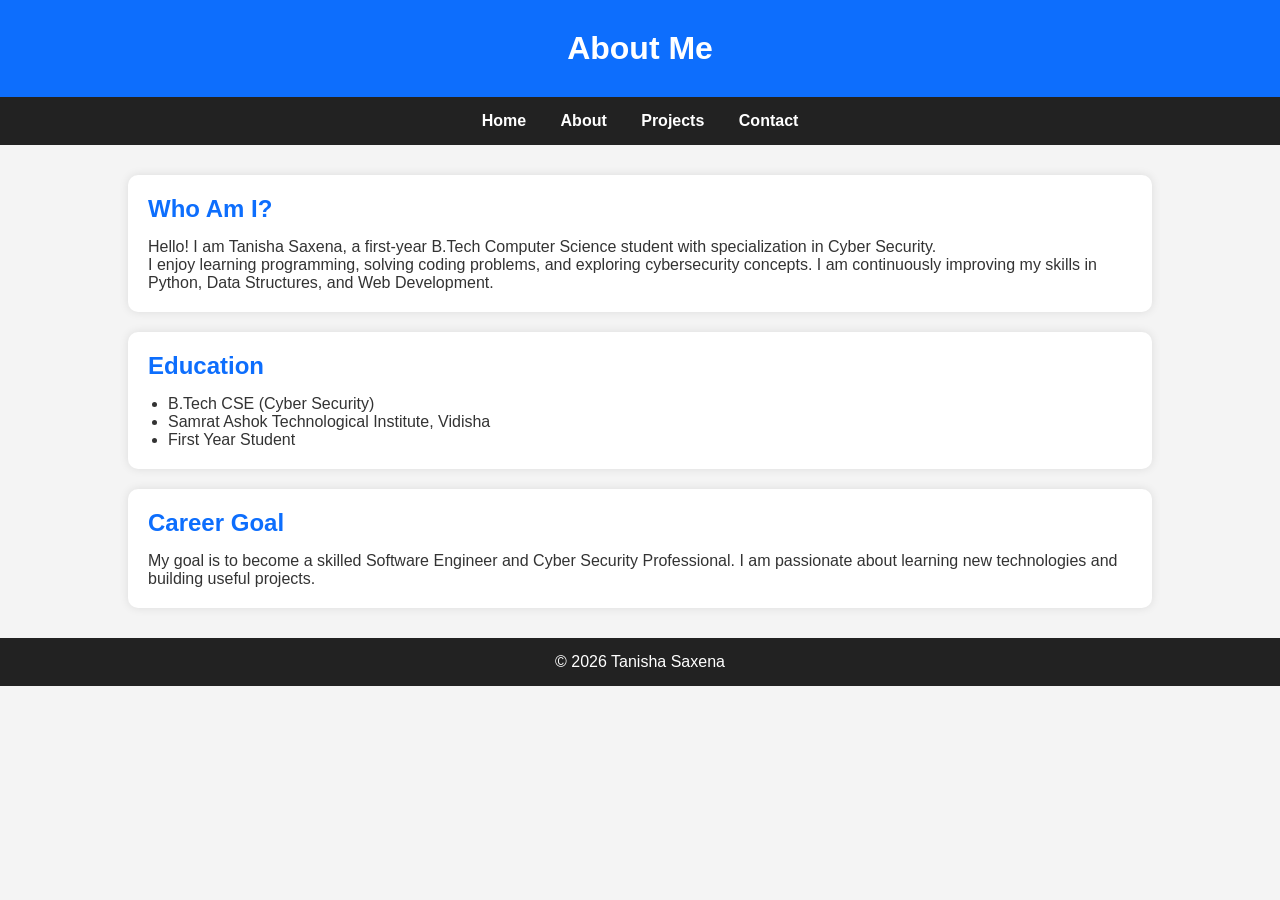
==== about.html @ fe3900c4 "first portfolio project" ====
<!DOCTYPE html>
<html lang="en">
<head>
    <meta charset="UTF-8">
    <meta name="viewport" content="width=device-width, initial-scale=1.0">
    <title>About Me</title>
    <link rel="stylesheet" href="style.css">
</head>
<body>

<header>
    <h1>About Me</h1>
</header>

<nav>
    <a href="index.html">Home</a>
    <a href="about.html">About</a>
    <a href="projects.html">Projects</a>
    <a href="contact.html">Contact</a>
</nav>

<main>

<section>
    <h2>Who Am I?</h2>

    <p>
        Hello! I am Tanisha Saxena, a first-year B.Tech Computer Science
        student with specialization in Cyber Security.
    </p>

    <p>
        I enjoy learning programming, solving coding problems, and exploring
        cybersecurity concepts. I am continuously improving my skills in
        Python, Data Structures, and Web Development.
    </p>

</section>

<section>

<h2>Education</h2>

<ul>
<li>B.Tech CSE (Cyber Security)</li>
<li>Samrat Ashok Technological Institute, Vidisha</li>
<li>First Year Student</li>
</ul>

</section>

<section>

<h2>Career Goal</h2>

<p>
My goal is to become a skilled Software Engineer and Cyber Security Professional.
I am passionate about learning new technologies and building useful projects.
</p>

</section>

</main>

<footer>
<p>© 2026 Tanisha Saxena</p>
</footer>

</body>
</html>
---- style.css ----
*{
    margin:0;
    padding:0;
    box-sizing:border-box;
}

body{
    font-family:Arial,sans-serif;
    background:#f4f4f4;
    color:#333;
}

header{
    background:#0d6efd;
    color:white;
    text-align:center;
    padding:30px;
}

nav{
    background:#222;
    padding:15px;
    text-align:center;
}

nav a{
    color:white;
    text-decoration:none;
    margin:0 15px;
    font-weight:bold;
}

nav a:hover{
    color:yellow;
}

main{
    width:80%;
    margin:30px auto;
}

section{
    background:white;
    margin-bottom:20px;
    padding:20px;
    border-radius:10px;
    box-shadow:0 0 10px rgba(0,0,0,0.1);
}

h2{
    margin-bottom:15px;
    color:#0d6efd;
}

ul{
    margin-left:20px;
}

footer{
    background:#222;
    color:white;
    text-align:center;
    padding:15px;
    margin-top:20px;
}
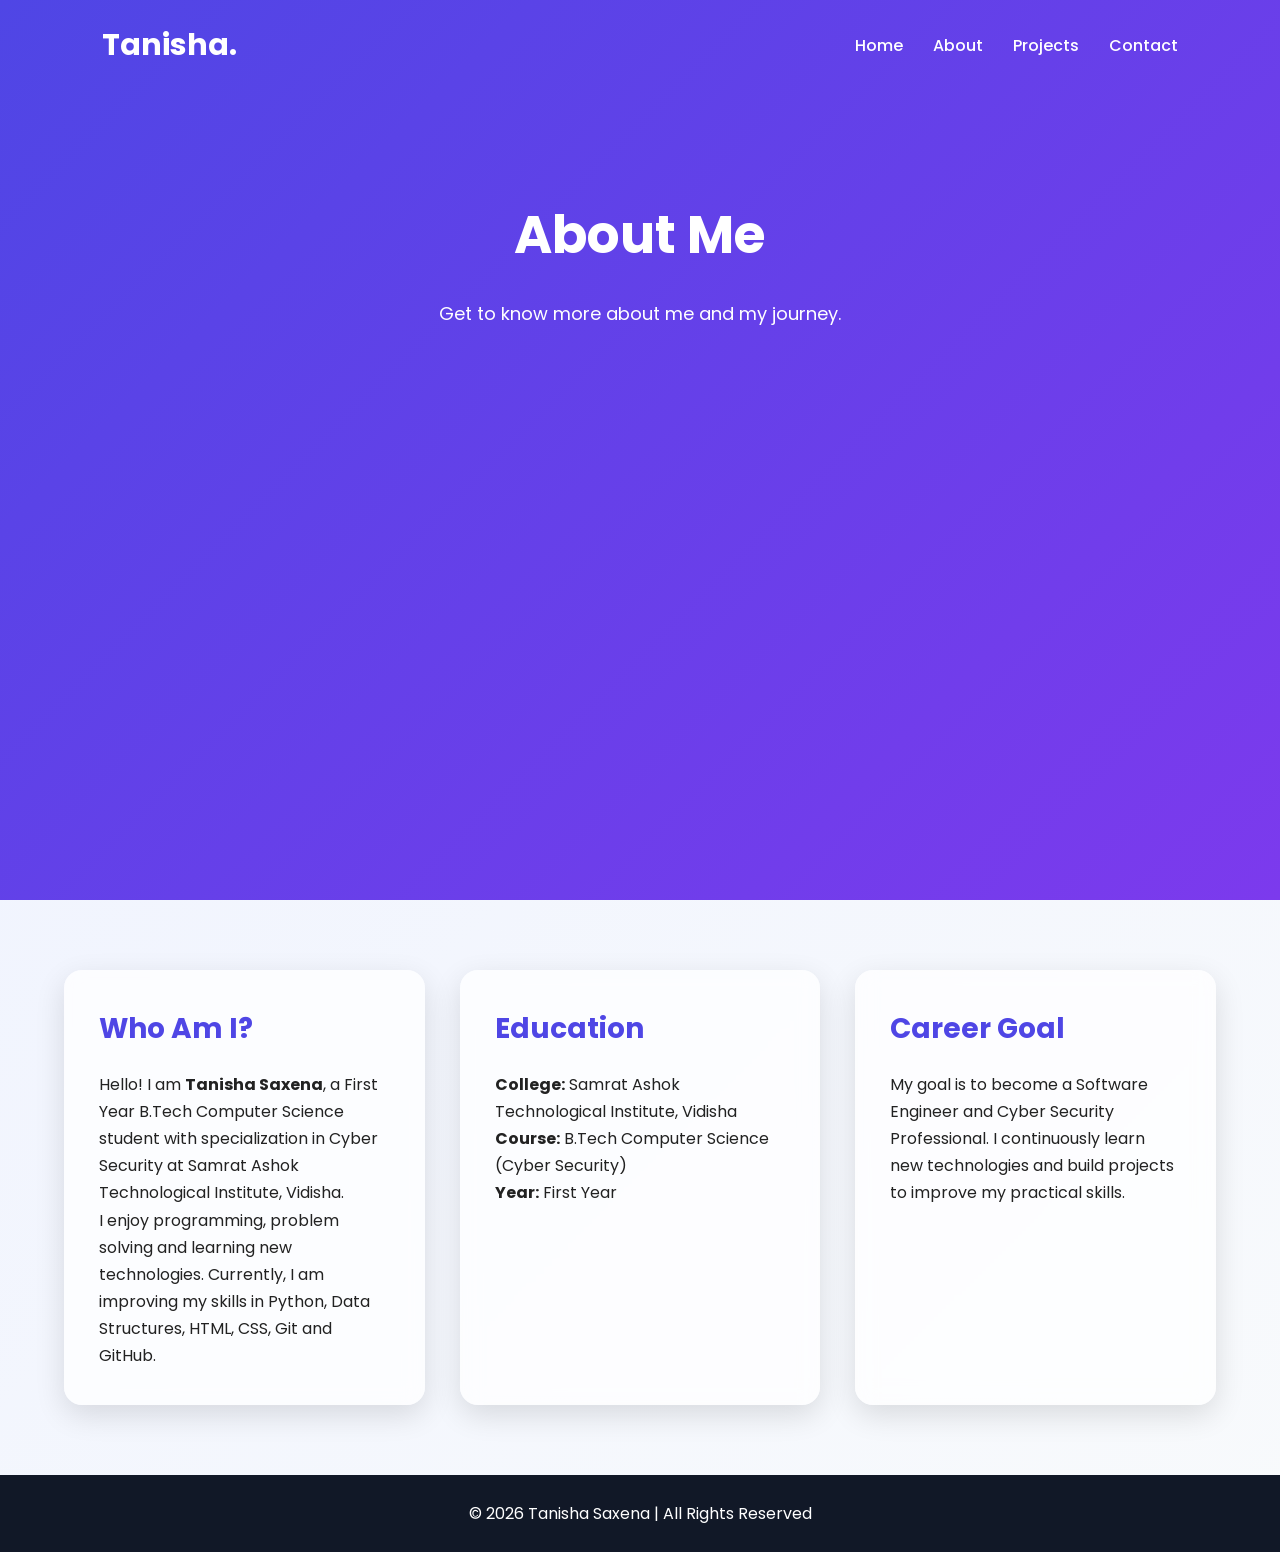
==== commit b2c0dc67: "task 2 completed - responsive portfolio" ====
--- a/about.html
+++ b/about.html
@@ -1,61 +1,79 @@
 <!DOCTYPE html>
 <html lang="en">
 <head>
-    <meta charset="UTF-8">
-    <meta name="viewport" content="width=device-width, initial-scale=1.0">
-    <title>About Me</title>
-    <link rel="stylesheet" href="style.css">
+<meta charset="UTF-8">
+<meta name="viewport" content="width=device-width, initial-scale=1.0">
+<title>About | Tanisha Saxena</title>
+<link rel="stylesheet" href="style.css">
 </head>
+
 <body>
 
-<header>
-    <h1>About Me</h1>
+<header class="hero">
+
+<nav class="navbar">
+
+<h2 class="logo">Tanisha.</h2>
+
+<div class="menu">
+<a href="index.html">Home</a>
+<a href="about.html">About</a>
+<a href="projects.html">Projects</a>
+<a href="contact.html">Contact</a>
+</div>
+
+</nav>
+
+<div class="hero-content">
+
+<h1>About Me</h1>
+
+<p>Get to know more about me and my journey.</p>
+
+</div>
+
 </header>
 
-<nav>
-    <a href="index.html">Home</a>
-    <a href="about.html">About</a>
-    <a href="projects.html">Projects</a>
-    <a href="contact.html">Contact</a>
-</nav>
+<main class="container">
 
-<main>
+<section class="card">
 
-<section>
-    <h2>Who Am I?</h2>
+<h2>Who Am I?</h2>
 
-    <p>
-        Hello! I am Tanisha Saxena, a first-year B.Tech Computer Science
-        student with specialization in Cyber Security.
-    </p>
+<p>
 
-    <p>
-        I enjoy learning programming, solving coding problems, and exploring
-        cybersecurity concepts. I am continuously improving my skills in
-        Python, Data Structures, and Web Development.
-    </p>
+Hello! I am <b>Tanisha Saxena</b>, a First Year B.Tech Computer Science student with specialization in Cyber Security at Samrat Ashok Technological Institute, Vidisha.
+
+</p>
+
+<p>
+
+I enjoy programming, problem solving and learning new technologies. Currently, I am improving my skills in Python, Data Structures, HTML, CSS, Git and GitHub.
+
+</p>
 
 </section>
 
-<section>
+<section class="card">
 
 <h2>Education</h2>
 
-<ul>
-<li>B.Tech CSE (Cyber Security)</li>
-<li>Samrat Ashok Technological Institute, Vidisha</li>
-<li>First Year Student</li>
-</ul>
+<p><b>College:</b> Samrat Ashok Technological Institute, Vidisha</p>
+
+<p><b>Course:</b> B.Tech Computer Science (Cyber Security)</p>
+
+<p><b>Year:</b> First Year</p>
 
 </section>
 
-<section>
+<section class="card">
 
 <h2>Career Goal</h2>
 
 <p>
-My goal is to become a skilled Software Engineer and Cyber Security Professional.
-I am passionate about learning new technologies and building useful projects.
+
+My goal is to become a Software Engineer and Cyber Security Professional. I continuously learn new technologies and build projects to improve my practical skills.
+
 </p>
 
 </section>
@@ -63,7 +81,9 @@
 </main>
 
 <footer>
-<p>© 2026 Tanisha Saxena</p>
+
+<p>© 2026 Tanisha Saxena | All Rights Reserved</p>
+
 </footer>
 
 </body>
--- a/style.css
+++ b/style.css
@@ -1,65 +1,304 @@
+/*=========================
+  GOOGLE FONT
+=========================*/
+@import url('https://fonts.googleapis.com/css2?family=Poppins:wght@300;400;500;600;700&display=swap');
+
+/*=========================
+  CSS VARIABLES
+=========================*/
+:root{
+    --primary:#4f46e5;
+    --secondary:#7c3aed;
+    --bg:#f4f7fb;
+    --white:#ffffff;
+    --text:#222;
+    --shadow:0 10px 30px rgba(0,0,0,.12);
+    --radius:18px;
+    --transition:.3s ease;
+}
+
+/*=========================
+  RESET
+=========================*/
 *{
     margin:0;
     padding:0;
     box-sizing:border-box;
 }
 
+html{
+    scroll-behavior:smooth;
+}
+
 body{
-    font-family:Arial,sans-serif;
-    background:#f4f4f4;
-    color:#333;
-}
-
-header{
-    background:#0d6efd;
-    color:white;
+    font-family:'Poppins',sans-serif;
+    background:linear-gradient(135deg,#eef2ff,#f8fafc);
+    color:var(--text);
+    line-height:1.7;
+}
+
+/*=========================
+  NAVBAR (FLEXBOX)
+=========================*/
+
+.navbar{
+    display:flex;
+    justify-content:space-between;
+    align-items:center;
+    padding:20px 8%;
+}
+
+.logo{
+    color:white;
+    font-size:30px;
+    font-weight:700;
+}
+
+.menu{
+    display:flex;
+    gap:30px;
+}
+
+.menu a{
+    color:white;
+    text-decoration:none;
+    font-weight:500;
+    transition:var(--transition);
+}
+
+.menu a:hover{
+    color:#ffe082;
+}
+
+/*=========================
+ HERO SECTION
+=========================*/
+
+.hero{
+    min-height:100vh;
+    background:linear-gradient(135deg,var(--primary),var(--secondary));
+    color:white;
+}
+
+.hero-content{
+    display:flex;
+    flex-direction:column;
+    justify-content:center;
+    align-items:center;
     text-align:center;
-    padding:30px;
-}
-
-nav{
-    background:#222;
-    padding:15px;
+    padding:100px 20px;
+}
+
+.hero-content h1{
+    font-size:52px;
+    margin-bottom:20px;
+}
+
+.hero-content span{
+    color:#ffe082;
+}
+
+.hero-content p{
+    max-width:700px;
+    font-size:18px;
+    margin-bottom:35px;
+}
+
+.btn{
+    background:white;
+    color:var(--primary);
+    padding:14px 35px;
+    text-decoration:none;
+    border-radius:40px;
+    font-weight:600;
+    transition:var(--transition);
+    box-shadow:var(--shadow);
+}
+
+.btn:hover{
+    transform:translateY(-5px);
+}
+
+/*=========================
+  MAIN SECTION (GRID)
+=========================*/
+
+.container{
+    width:90%;
+    max-width:1200px;
+    margin:70px auto;
+
+    display:grid;
+    grid-template-columns:repeat(auto-fit,minmax(350px,1fr));
+    gap:35px;
+}
+
+/*=========================
+  GLASS CARD
+=========================*/
+
+.card{
+    background:rgba(255,255,255,.75);
+    backdrop-filter:blur(10px);
+    border-radius:var(--radius);
+    padding:35px;
+    box-shadow:var(--shadow);
+    transition:var(--transition);
+}
+
+.card:hover{
+    transform:translateY(-10px);
+}
+
+.card h2{
+    color:var(--primary);
+    margin-bottom:18px;
+    font-size:28px;
+}
+
+/*=========================
+  SKILLS (FLEXBOX)
+=========================*/
+
+.skills{
+    display:flex;
+    flex-wrap:wrap;
+    gap:15px;
+    margin-top:20px;
+}
+
+.skills span{
+    background:var(--primary);
+    color:white;
+    padding:10px 18px;
+    border-radius:30px;
+    font-size:15px;
+    transition:var(--transition);
+}
+
+.skills span:hover{
+    background:var(--secondary);
+    transform:scale(1.08);
+}
+
+/*=========================
+  FOOTER
+=========================*/
+
+footer{
+    background:#111827;
+    color:white;
     text-align:center;
-}
-
-nav a{
-    color:white;
-    text-decoration:none;
-    margin:0 15px;
-    font-weight:bold;
-}
-
-nav a:hover{
-    color:yellow;
-}
-
-main{
-    width:80%;
-    margin:30px auto;
-}
-
-section{
-    background:white;
-    margin-bottom:20px;
-    padding:20px;
-    border-radius:10px;
-    box-shadow:0 0 10px rgba(0,0,0,0.1);
-}
-
-h2{
-    margin-bottom:15px;
-    color:#0d6efd;
-}
-
-ul{
-    margin-left:20px;
+    padding:25px;
+    margin-top:50px;
+}
+
+/*=========================
+  ANIMATIONS
+=========================*/
+
+.hero-content,
+.card{
+    animation:fadeUp 1s ease;
+}
+
+@keyframes fadeUp{
+    from{
+        opacity:0;
+        transform:translateY(40px);
+    }
+    to{
+        opacity:1;
+        transform:translateY(0);
+    }
+}
+
+/*=========================
+  DARK MODE SUPPORT
+=========================*/
+
+@media (prefers-color-scheme: dark){
+
+:root{
+    --bg:#111827;
+    --white:#1f2937;
+    --text:#f3f4f6;
+}
+
+body{
+    background:var(--bg);
+    color:var(--text);
+}
+
+.card{
+    background:#1f2937;
+    color:var(--text);
 }
 
 footer{
-    background:#222;
-    color:white;
+    background:#000;
+}
+
+}
+
+/*=========================
+  RESPONSIVE DESIGN
+=========================*/
+
+@media(max-width:768px){
+
+.navbar{
+    flex-direction:column;
+    gap:20px;
+}
+
+.menu{
+    flex-wrap:wrap;
+    justify-content:center;
+    gap:15px;
+}
+
+.hero-content h1{
+    font-size:34px;
+}
+
+.hero-content p{
+    font-size:16px;
+}
+
+.container{
+    grid-template-columns:1fr;
+    width:92%;
+}
+
+.card{
+    padding:25px;
+}
+
+}
+
+@media(max-width:480px){
+
+.hero-content{
+    padding:70px 15px;
+}
+
+.hero-content h1{
+    font-size:28px;
+}
+
+.logo{
+    font-size:24px;
+}
+
+.btn{
+    width:100%;
     text-align:center;
-    padding:15px;
-    margin-top:20px;
-}+}
+
+.skills{
+    justify-content:center;
+}
+
+}
+
